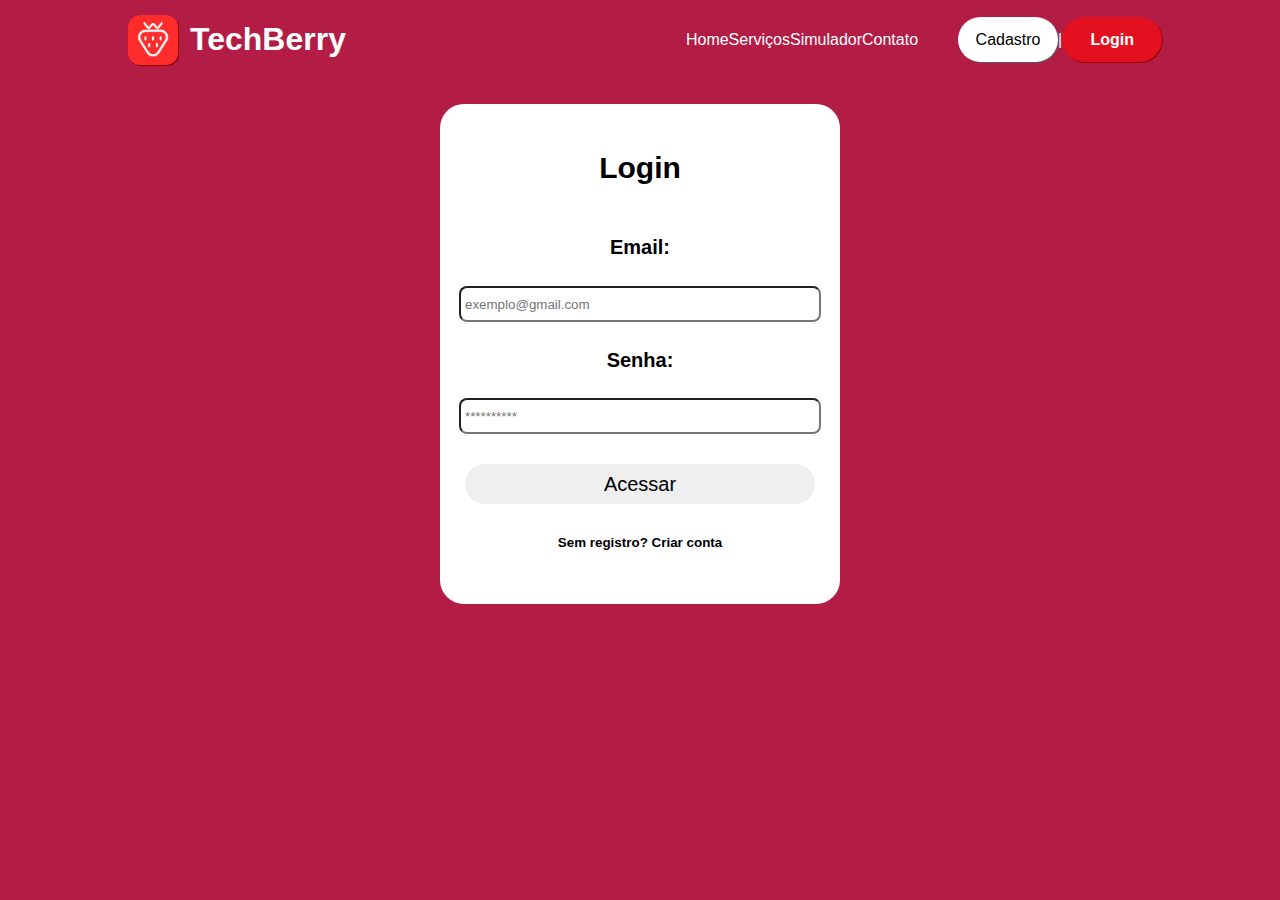
==== public/login.html @ f9eff91d "Upando arquivo para a correção da professora" ====
<!DOCTYPE html>
<html lang="pt">

<head>
    <meta charset="UTF-8">
    <meta http-equiv="X-UA-Compatible" content="IE=edge">
    <meta name="viewport" content="width=device-width, initial-scale=1.0">
    <link rel="stylesheet" href="./css/style.css">
    <script src="./js/funcoes.js"></script>
    <link rel="icon" href="./assets/imgs/logo1.png">
    <title>TechBerry - Login</title>
</head>

<body>
    <div class="fundo_login">
        <div class="header">
            <div class="container">

                <div class="titulo">
                    <img src="./assets/imgs/logo1.png" alt="">
                    <h1>TechBerry</h1>
                </div>

                <ul class="navBar">
                    <li>
                        <a href="index.html">
                            Home
                        </a>
                    </li>
                    <li>
                        <a href="servicos.html">
                            Serviços
                        </a>
                    </li>
                    <li>
                        <a href="simulador.html">
                            Simulador
                        </a>
                    </li>
                    <li>
                        <a href="">
                            Contato
                        </a>
                    </li>
                </ul>

                <ul class="register">

                    <div id="cadastro">
                        <li><a href="cadastro.html">Cadastro</a></li>
                    </div>

                    |

                   
                        <div id="login">
                            <li class="aqui"> <a>Login</a></li>
                        </div>
                    
                </ul>

            </div>
        </div>

        <div class="banner_login">
            <div class="container">


                <div class="login">
                    <h2>Login</h2>
                    <h4>Email:</h4>
                    <input class="ipt" type="text" id="email_input" placeholder="exemplo@gmail.com">
                    <h4>Senha:</h4>
                    <input class="ipt" type="password" id="senha_input" placeholder="**********">

                    <button class="btn_acessar" onclick="entrar()">Acessar</button>
                    <h6>Sem registro? Criar conta</h6>

                </div>
            </div>
        </div>



    </div>

    
</body>

</html>

<script>


    function entrar() {
        // aguardar();

        var emailVar = email_input.value;
        var senhaVar = senha_input.value;

        // TODO: VERIFICAR AS VALIDAÇÕES QUE ELES ESTÃO APRENDENDO EM ALGORITMOS 
        if (emailVar == "" || senhaVar == "") {
            cardErro.style.display = "block"
            mensagem_erro.innerHTML = "Preencha todos os campos para prosseguir!";
            // finalizarAguardar();
            return false;
        }
        else {
            setInterval(sumirMensagem, 5000)
        }

        if (emailVar.indexOf("@") == -1) {
            cardErro.style.display = "block"
            mensagem_erro.innerHTML = "Ops, e-mail inválido! Verifique e tente novamente.";
            // finalizarAguardar();
            return false;
        }
        else {
            setInterval(sumirMensagem, 5000)
        }

        console.log("FORM LOGIN: ", emailVar);
        console.log("FORM SENHA: ", senhaVar);

        fetch("/usuarios/autenticar", {
            method: "POST",
            headers: {
                "Content-Type": "application/json"
            },
            body: JSON.stringify({
                emailServer: emailVar,
                senhaServer: senhaVar
            })
        }).then(function (resposta) {
            console.log("ESTOU NO THEN DO entrar()!")

            if (resposta.ok) {
                console.log(resposta);

                resposta.json().then(json => {
                    console.log(json);
                    console.log(JSON.stringify(json));

                    sessionStorage.EMAIL_USUARIO = json.email;
                    sessionStorage.NOME_USUARIO = json.nome;
                    sessionStorage.ID_USUARIO = json.id;

                    setTimeout(function () {
                        window.location = "./dashboard/cards.html";
                    }, 1000); // apenas para exibir o loading

                });

            } else {

                console.log("Houve um erro ao tentar realizar o login!");

                resposta.text().then(texto => {
                    console.error(texto);
                    finalizarAguardar(texto);
                });
            }

        }).catch(function (erro) {
            console.log(erro);
        })

        return false;
    }

    function sumirMensagem() {
        cardErro.style.display = "none"
    }

</script>
---- public/css/style.css ----
body {
    margin: 0;
    background: #B31C45;
    font-family: 'Segoe UI', Tahoma, Geneva, Verdana, sans-serif;
}

.container {
    width: 80%;
    margin: auto;
    display: flex;
    /* border: 3px solid red; */
    
}
 

/* FUNDO HEADER + BANNER */

.fundo {
    margin: auto;
    background-image: url(../assets/imgs/multiple-strawberries-blue-background-cut4.jpg);
    background-size: cover;
    background-repeat: no-repeat;
    background-position: center;
    width: 100%;
    height: 560px;
    /* border: 3px solid purple; */
}

.fundo_login {
    margin: auto;
    background-color: #B31C45;
    height: 657px;
    width: 100%;
    /* border: 3px solid purple; */
}

/* HEADER */

.header {
    /* background-color: rgb(0, 0, 0, 0.3); */
    color: white;
    display: flex;
    margin-bottom: 24px;
    /* border: 3px solid blue; */

}

.header .container{
    justify-content: space-between;
}

.titulo {
    color: white;
    display: flex;
    flex-direction: row; 
    justify-content: space-between;
    align-items: center;
    font-family:'Segoe UI', Tahoma, Geneva, Verdana, sans-serif;
    margin-right: 300px;
    /* text-shadow: 1px 1px black;  */
    /* border: 3px solid blue; */
}

.titulo img{
    width: 50px;
    height: 50px;
    border-radius: 12px;
    margin-right: 12px;
    box-shadow: 1px 1px #980000;
}

.navBar {
    display: flex;
    list-style: none;
    align-items: center;
    justify-content: space-evenly;
    width: 350px;
    /* text-shadow: 1px 1px black;  */
    /* border: 3px solid blue; */
}

.register {
    display: flex;
    list-style: none;
    align-items: center;
    justify-content: space-evenly;
    width: 220px;
    /* text-shadow: 1px 1px black;  */
    /* border: 3px solid blue; */
}

.register button {
    font-family:'Segoe UI', Tahoma, Geneva, Verdana, sans-serif;
    font-size: 16px;

    display: flex;
    justify-content: center;
    border-radius: 24px;
    border: 0;
    padding: 10px;
}

#cadastro {
    background-color: white;
    color: black;
    box-shadow: 1px 1px rgb(91, 91, 91);
    width: 92px;
    height: 37px;
    border-radius: 24px;
    align-items: center;
    justify-items: center;
    display: flex;
    flex-direction: column;
    justify-content: center;
    font-size: 16px;
    padding: 4px;

    
}

#cadastro a{
    color: #000;
}

#login {
    background-color: #E3101F;
    color: white;
    box-shadow: 1px 1px #980000;
    width: 92px;
    height: 37px;
    border-radius: 24px;
    align-items: center;
    justify-items: center;
    display: flex;
    flex-direction: column;
    justify-content: center;
    font-size: 16px;
    padding: 4px;
}


.aqui {
    /* font-size: 18px; */
    font-weight: bold;
}

a {
    color: white;
    text-decoration: none; 
}

/* BANNER */

.banner {
    display: flex;
    align-items: center;
    justify-content: space-around;
    /* border: 3px solid blue;  */
}

.banner .container{
    justify-content: space-between;
    display: flex;

}

.banner_login .container{
    justify-content: center;
    display: flex;
    float: center;
    
}

/*ComeÃ§o login */

.banner_login .login{
    font-family:'Segoe UI', Tahoma, Geneva, Verdana, sans-serif;
    font-size: 20px;
    background-color: white;
    border-radius: 24px;
    width: 400px;
    height: 500px;
    justify-items: center;
    justify-content: center;
    display: flex;
    flex-direction: column;
    align-items: center;
    
    
    

}




.banner_login .login .ipt{
    border-radius: 8px;
    height: 24px;
    width: 350px;
    /* font-size: 20px; */
    justify-items: center;
    padding: 4px;
}

.banner_login .login .btn_acessar{
    border-radius: 24px;
    height: 40px;
    width: 350px;
    font-size: 20px;
    margin-top: 30px;
    border: none;
    justify-items: center;
    
}
/*fim login */

/*ComeÃ§o cadastro */

.banner_cadastro .cadastro{
    font-family:'Segoe UI', Tahoma, Geneva, Verdana, sans-serif;
    font-size: 20px;
    background-color: white;
    border-radius: 24px;
    width: 1000px;
    height: 540px;
    display: flex;
    flex-direction: column;
    align-items: center;
    justify-content: center;
    
    
    

}

.banner_cadastro .container{
    justify-content: center;
    display: flex;
    float: center
}

.banner_cadastro .container .cadastro .boxes_cadastro{
    display: flex;
    justify-content: center;
    margin: 10px;
    
}

.banner_cadastro .container .cadastro .boxes_cadastro .linha{
    height: 325px;
    width: 2px;
    background-color: rgb(239, 239, 239);
    display: flex;
    align-items: center;
    margin-left: 10px;
    
}

.banner_cadastro .container .cadastro .boxes_cadastro .boxes_cadastro1{
    margin-right: 10px;
}

.banner_cadastro .container .cadastro .boxes_cadastro .boxes_cadastro2{
    margin-left: 10px;
    
}

.banner_cadastro .container .cadastro .cadastro_titulo{
    align-items: center;
    display: flex;
    justify-content: center;
}

.banner_cadastro .container .cadastro .fim_registro{
    align-items: center;
    justify-content: center;
}

.banner_cadastro .container .cadastro .fim_registro .btn_cadastro{
    border-radius: 24px;
    height: 40px;
    width: 350px;
    font-size: 20px;
    margin-top: 30px;
    border: none;
    justify-items: center;
}

.btn_cadastro:hover, .btn_acessar:hover{
    background-color: #B31C45;
    color: #fff;
    cursor: pointer;
}

.banner_cadastro .container .cadastro .ipt{
    border-radius: 8px;
    height: 20px;
    width: 320px;
    font-size: 12px;
    justify-items: center;
    padding: 4px;
}

/*fim cadastro */


.banner h1 {
    color: white;
    font-size: 56px;
    width: 48%;
    /* text-shadow: 1px 1px black;  */
}

/* SOCIAL */

.social {
    background-color: white;
    font-size: x-large;
    display: flex;
    flex-direction: column;
    align-items: center;
    
    
}

.social .container h4{
    font-weight: lighter;
}

.parte1 {
    display: flex;
    align-items: center;
    flex-direction: row;
    justify-content: space-between;
    padding-bottom: 72px;
}

.parte2 {
    padding-top: 72px;
    padding-bottom: 72px;
    display: flex;
    align-items: center;
    background-color: whitesmoke;
}

.parte2 .container {
    display: flex;
    justify-content: space-between;
    flex-direction: row-reverse;
}

.parte3 {
    display: flex;
    align-items: center;
    flex-direction: row;
    justify-content: space-between;
    padding-top: 72px;
    padding-bottom: 72px;
}

.box1 {
    display: flex;
    flex-direction: column;
    align-items: center;
    width: 33%;
}

.box2 {
    display: flex;
    align-items: center;
}

#greenhouse {
    width: 650px;
}

#graphs {
    width: 750px;
}

#profit {
    width: 650px;
}

.footer{
    background-color: #B31C45;
    height: 300px;
    color: white;
    
}

.footer .titulo_footer{
    width: 200px;
}

.footer .footer_box1 .div_footer{
    display: flex;
    justify-content: space-around;
    align-items:flex-start;
}

.ul_footer{
    list-style: none;
}

.logo_footer{
    background-color: #B31C45;
    color: white;
    font-size: 50px;
    font-family:'Segoe UI', Tahoma, Geneva, Verdana, sans-serif;
    font-weight: 50px;
    align-items: center;
    width: 100%;
    display: flex;
    float: right;
}

.logo_footer h3{
    
}

.logo_footer img{
    width: 50px;
    height: 50px;
    border-radius: 12px;
    margin-right: 12px;
    margin-left: 1000px;

}

::-webkit-scrollbar-track {
    background-color: #fddfdf;
}

::-webkit-scrollbar {
    width: 8px;
}
  
::-webkit-scrollbar-thumb {
    background: #cf0b0b;
    border-radius: 16px;
}
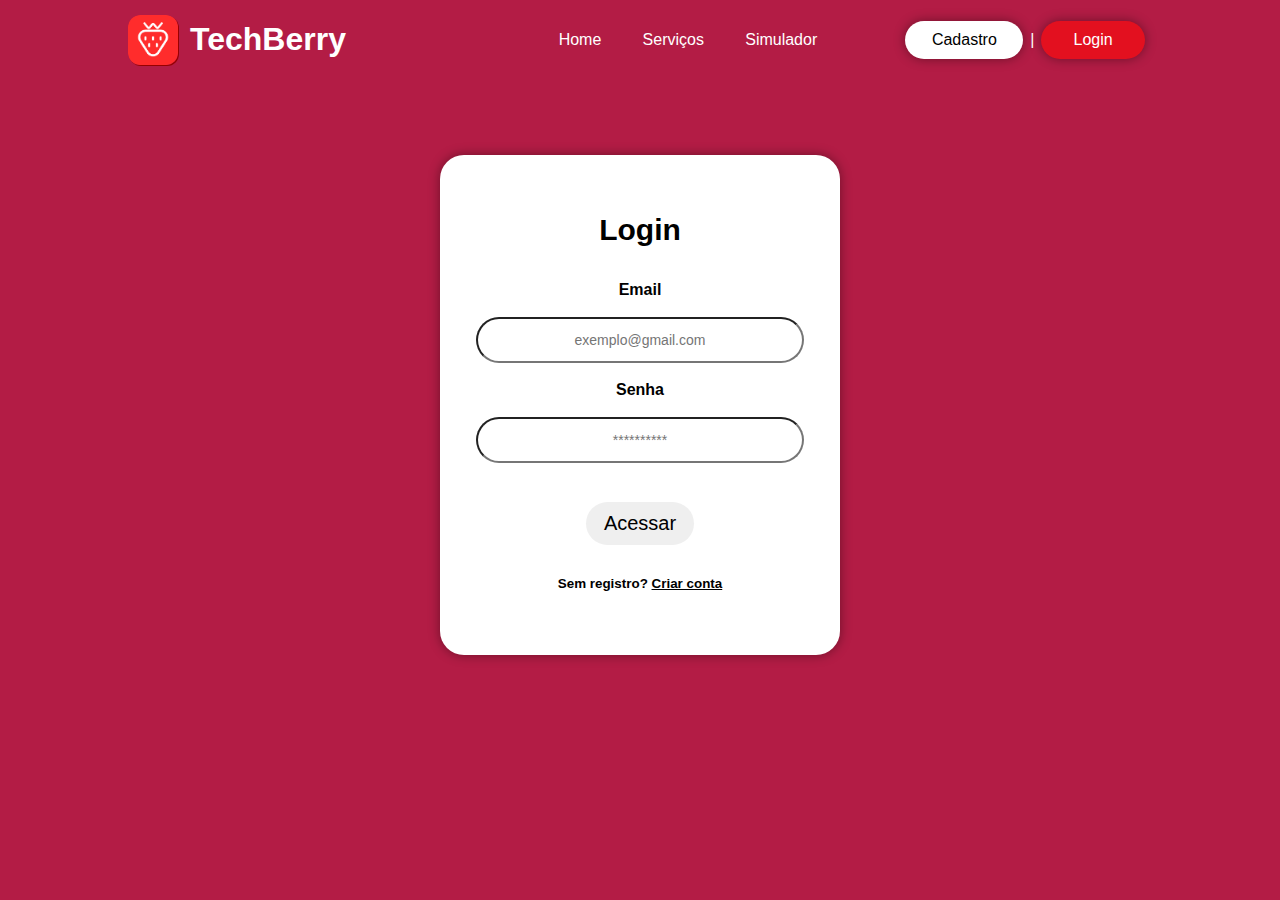
==== commit 0dd6ae2d: "Upando para o Vini lançar no repositório do grupo" ====
--- a/public/login.html
+++ b/public/login.html
@@ -5,25 +5,26 @@
     <meta charset="UTF-8">
     <meta http-equiv="X-UA-Compatible" content="IE=edge">
     <meta name="viewport" content="width=device-width, initial-scale=1.0">
-    <link rel="stylesheet" href="./css/style.css">
-    <script src="./js/funcoes.js"></script>
-    <link rel="icon" href="./assets/imgs/logo1.png">
+    <link rel="stylesheet" href="css/index.css">
+    <link rel="icon" href="imgs/logo1.png">
     <title>TechBerry - Login</title>
 </head>
 
 <body>
+    <!-- HEADER -->
+
     <div class="fundo_login">
         <div class="header">
             <div class="container">
 
                 <div class="titulo">
-                    <img src="./assets/imgs/logo1.png" alt="">
+                    <img src="imgs/logo1.png" alt="">
                     <h1>TechBerry</h1>
                 </div>
 
                 <ul class="navBar">
                     <li>
-                        <a href="index.html">
+                        <a href="/">
                             Home
                         </a>
                     </li>
@@ -37,30 +38,29 @@
                             Simulador
                         </a>
                     </li>
-                    <li>
-                        <a href="">
-                            Contato
-                        </a>
-                    </li>
                 </ul>
 
                 <ul class="register">
-
-                    <div id="cadastro">
-                        <li><a href="cadastro.html">Cadastro</a></li>
-                    </div>
+                    <a href="cadastro.html">
+                        <div class="cadastro_botao">
+                            <li>Cadastro</li>
+                        </div>
+                    </a>
 
                     |
 
-                   
-                        <div id="login">
-                            <li class="aqui"> <a>Login</a></li>
+                    <a href="login.html">
+                        <div class="login_botao">
+                            <li> Login</li>
                         </div>
-                    
+                    </a>
+
                 </ul>
 
             </div>
         </div>
+
+        <!-- BANNER -->
 
         <div class="banner_login">
             <div class="container">
@@ -68,13 +68,17 @@
 
                 <div class="login">
                     <h2>Login</h2>
-                    <h4>Email:</h4>
-                    <input class="ipt" type="text" id="email_input" placeholder="exemplo@gmail.com">
-                    <h4>Senha:</h4>
-                    <input class="ipt" type="password" id="senha_input" placeholder="**********">
+                    <div class="campo">
+                        Email
+                        <input id="email_input" class="ipt" type="text" placeholder="exemplo@gmail.com">
+                    </div>
+                    <div class="campo">
+                        Senha
+                        <input id="senha_input" class="ipt" type="password" placeholder="**********">
+                    </div>
 
-                    <button class="btn_acessar" onclick="entrar()">Acessar</button>
-                    <h6>Sem registro? Criar conta</h6>
+                    <button onclick="entrar()" class="btn_acessar">Acessar</button>
+                    <h6>Sem registro? <a href="cadastro.html">Criar conta</a></h6>
 
                 </div>
             </div>
@@ -84,7 +88,8 @@
 
     </div>
 
-    
+
+
 </body>
 
 </html>
--- a/public/css/index.css
+++ b/public/css/index.css
@@ -0,0 +1,504 @@
+body {
+    margin: 0;
+    background: black;
+    font-family: 'Segoe UI', Tahoma, Geneva, Verdana, sans-serif;
+}
+
+.container {
+    width: 80vw;
+    margin: auto;
+    display: flex;
+    /* border: 3px solid red; */
+    
+}
+ 
+
+/* HEADER - COMEÇO */
+
+.fundo {
+    margin: auto;
+    background-image: url(../imgs/multiple-strawberries-blue-background-cut4.jpg);
+    background-size: cover;
+    background-repeat: no-repeat;
+    background-position: center;
+    width: 100%;
+    height: 560px;
+    /* border: 3px solid purple; */
+}
+
+/* HEADER */
+
+.header {
+    /* background-color: rgb(0, 0, 0, 0.4); */
+    color: white;
+    display: flex;
+    margin-bottom: 24px;
+    /* border: 3px solid blue; */
+
+}
+
+.header .container{
+    justify-content: space-between;
+}
+
+.titulo {
+    color: white;
+    display: flex;
+    flex-direction: row; 
+    align-items: center;
+    font-family:'Segoe UI', Tahoma, Geneva, Verdana, sans-serif;
+    width: 35%;
+    /* text-shadow: 1px 1px black;  */
+    /* border: 3px solid blue; */
+}
+
+.titulo img{
+    width: 50px;
+    height: 50px;
+    border-radius: 12px;
+    margin-right: 12px;
+    box-shadow: 1px 1px #980000;
+}
+
+.navBar {
+    display: flex;
+    list-style: none;
+    align-items: center;
+    justify-content: space-evenly;
+    width: 350px;
+    /* text-shadow: 1px 1px black;  */
+    /* border: 3px solid blue; */
+}
+
+.register {
+    display: flex;
+    list-style: none;
+    align-items: center;
+    justify-content: space-evenly;
+    width: 260px;
+    /* text-shadow: 1px 1px black;  */
+    /* border: 3px solid blue; */
+}
+
+.cadastro_botao {
+    background-color: white;
+    color: black;
+    box-shadow: 0 0 12px rgba(0, 0, 0, 0.4);
+    width: 98px;
+    padding: 10px;
+    border-radius: 24px;
+    align-items: center;
+    display: flex;
+    flex-direction: column;
+    justify-content: center;
+}
+
+.cadastro_botao:hover, .btn_cadastro:hover {
+    background-color: whitesmoke;
+    cursor: pointer;
+}
+
+.cadastro_botao a{
+    color: #000;
+}
+
+.login_botao {
+    background-color: #E3101F;
+    color: white;
+    box-shadow: 0 0 12px rgba(0, 0, 0, 0.4);
+    width: 84px;
+    padding: 10px;
+    border-radius: 24px;
+    align-items: center;
+    justify-items: center;
+    display: flex;
+    flex-direction: column;
+    justify-content: center;
+}
+
+.login_botao:hover{
+    background-color: #c50e0e;
+}
+
+.aqui {
+    font-size: 18px;
+    font-weight: bold;
+}
+
+a {
+    color: white;
+    text-decoration: none; 
+}
+
+/* HEADER - FIM */
+
+/* BANNER - COMEÇO */
+
+.banner {
+    display: flex;
+    align-items: center;
+    justify-content: space-around;
+    /* border: 3px solid blue;  */
+}
+
+.banner .container{
+    justify-content: space-between;
+    display: flex;
+
+}
+
+.banner_login .container{
+    justify-content: center;
+    display: flex;
+    float: center;
+    
+}
+
+/* BANNER - FIM */
+
+/* LOGIN - COMEÇO */
+
+.fundo_login {
+    margin: auto;
+    background-color: #B31C45;
+    height: 100vh;
+    width: 100%;
+    /* border: 3px solid purple; */
+}
+
+.login{
+    font-family:'Segoe UI', Tahoma, Geneva, Verdana, sans-serif;
+    font-size: 20px;
+    background-color: white;
+    border-radius: 24px;
+    width: 400px;
+    height: 500px;
+    justify-items: center;
+    justify-content: center;
+    display: flex;
+    flex-direction: column;
+    align-items: center;
+    margin-top: 5%;
+    box-shadow: 0 0 12px rgba(0, 0, 0, 0.4);
+
+}
+
+.ipt {
+    display: flex;
+    border-radius: 24px;
+    font-size: 14px;
+    text-align: center;
+    height: 40px;
+    width: 320px;
+}
+
+.login a {
+    text-decoration: underline;
+    color: #000;
+}
+
+.banner_login .login .btn_acessar{
+    padding: 10px;
+    padding-right: 18px;
+    padding-left: 18px;
+    border-radius: 24px;
+    font-size: 20px;
+    margin-top: 30px;
+    border: none;
+    justify-items: center;
+    
+}
+/* LOGIN - FIM */
+
+/* CADASTRO - COMEÇO*/
+
+.banner_cadastro .cadastro{
+    font-family:'Segoe UI', Tahoma, Geneva, Verdana, sans-serif;
+    font-size: 20px;
+    background-color: white;
+    border-radius: 24px;
+    width: 1000px;
+    height: 540px;
+    padding: 12px;
+    display: flex;
+    flex-direction: column;
+    align-items: center;
+    justify-content: center;
+    margin-bottom: 5%;
+    margin-top: 2%;
+    box-shadow: 0 0 12px rgba(0, 0, 0, 0.4);
+
+}
+
+.banner_cadastro .container{
+    justify-content: center;
+    display: flex;
+    align-items: center;
+}
+
+.boxes_cadastro{
+    display: flex;
+    justify-content: space-evenly;
+    align-items: center;
+    width: 100%;
+    flex-direction: row;
+}
+
+.boxes_cadastro .linha{
+    height: 100%;
+    width: 1px;
+    background-color: rgb(239, 239, 239);
+    
+}
+
+.box_cadastro{
+    height: 100%;
+    display:flex;
+    flex-direction: column;
+    justify-content: space-between;
+    align-items: center;
+}
+
+.campo {
+    display: flex;
+    flex-direction: column;
+    align-items: center;
+    font-size: medium;
+    font-weight: bold;
+    justify-content: space-around;
+    height: 100px;
+}
+
+.cadastro_titulo{
+    align-items: center;
+    display: flex;
+    justify-content: center;
+}
+
+.fim_cadastro{
+    align-items: center;
+    justify-content: center;
+}
+
+.btn_cadastro{
+    border-radius: 24px;
+    height: 40px;
+    width: 300px;
+    font-size: 20px;
+    margin-top: 30px;
+    border: none;
+    justify-items: center;
+}
+
+.banner h1 {
+    color: white;
+    font-size: 56px;
+    width: 48%;
+    /* text-shadow: 1px 1px black;  */
+}
+
+/* CADASTRO - FIM */
+
+/* SOCIAL - COMEÇO */
+
+.social {
+    background-color: white;
+    font-size: x-large;
+    display: flex;
+    flex-direction: column;
+    align-items: center;
+}
+
+.social .container h4{
+    font-weight: lighter;
+}
+
+.parte1 {
+    display: flex;
+    width: 100%;
+    padding-top: 36px;
+    padding-bottom: 36px;
+}
+
+.parte1 .container {
+    justify-content: space-between;
+    align-items: center;
+    flex-direction: row;
+}
+
+.parte2 {
+    padding-top: 72px;
+    padding-bottom: 72px;
+    width: 100%;
+    display: flex;
+    align-items: center;
+    background-color: whitesmoke;
+}
+
+.parte2 .container {
+    display: flex;
+    justify-content: space-between;
+    flex-direction: row-reverse;
+}
+
+.parte3 {
+    display: flex;
+    align-items: center;
+    flex-direction: row;
+    width: 100%;
+    padding-top: 72px;
+    padding-bottom: 72px;
+}
+
+.parte3 .container {
+    justify-content: space-between;
+}
+
+.parte4 {
+    display: flex;
+    background-color: whitesmoke;
+    width:100%;
+    padding-top: 72px;
+    padding-bottom: 72px;
+}
+
+.parte4 .container {
+    flex-direction: row-reverse;
+    justify-content: space-between;
+    align-items: center;
+}
+
+.parte4 .container .box1 h4 {
+    background-color: #cf0b0b;
+    color: white;
+    box-shadow: 0 0 12px rgba(0, 0, 0, 0.4);
+    width: 250px;
+    height: 64px;
+    padding-right: 10px;
+    padding-left: 10px;
+    border-radius: 36px;
+    align-items: center;
+    display: flex;
+    flex-direction: row;
+    justify-content: center;
+    font-weight: normal;
+}
+
+.parte4 .container .box1 h4:hover{
+    background-color: #B31C45;
+}
+
+.box1 {
+    display: flex;
+    flex-direction: column;
+    align-items: left;
+    width: 33%;
+}
+
+.box2 {
+    display: flex;
+    align-items: center;
+}
+
+#greenhouse {
+    width: 650px;
+}
+
+#graphs {
+    width: 750px;
+}
+
+#profit {
+    width: 650px;
+}
+
+#loss {
+    width: 612px;
+    border-radius: 24px;
+    margin-top: 32px;
+}
+
+/* SOCIAL - FIM */
+
+/* FOOTER - COMEÇO */
+
+.footer{
+    background-color: #B31C45;
+    width: 100%;
+    color: white;
+    padding-top: 72px;
+    padding-bottom: 72px;
+    
+}
+
+.footer .container {
+    display: flex;
+    flex-direction: column;
+}
+
+.boxes_footer1 {
+    display: flex;
+    flex-direction: row;
+    justify-content: space-between;
+    align-items: center;
+}
+
+.slogan_footer { 
+    width: 280px;
+    height: 238px;
+    display: flex;
+    align-items: top;
+    margin-right: 24px;
+}
+
+.listas_footer {
+    display: flex;
+    flex-direction: row;
+    justify-content: space-between;
+    align-items: center;
+    width: 70%;
+}
+
+.ul_footer{
+    display: flex;
+    flex-direction: column;
+    align-items: left;
+    height: 200px;
+    list-style: none;
+}
+
+.divisao {
+    width: 100%;
+    height: 1px;
+    background-color: white;
+    margin-top: 24px;
+    margin-bottom: 24px;
+}
+
+.boxes_footer2 {
+    display: flex;
+    flex-direction: row;
+    justify-content: space-between;
+    align-items: center;
+}
+
+.footer .titulo {
+    justify-content: left;
+}
+
+/* FOOTER - FIM */
+
+/* SCROLL BAR - COMEÇO */
+
+::-webkit-scrollbar-track {
+    background-color: whitesmoke;
+}
+
+::-webkit-scrollbar {
+    width: 12px;
+}
+  
+::-webkit-scrollbar-thumb {
+    background: #cf0b0b;
+    border-radius: 16px;
+}